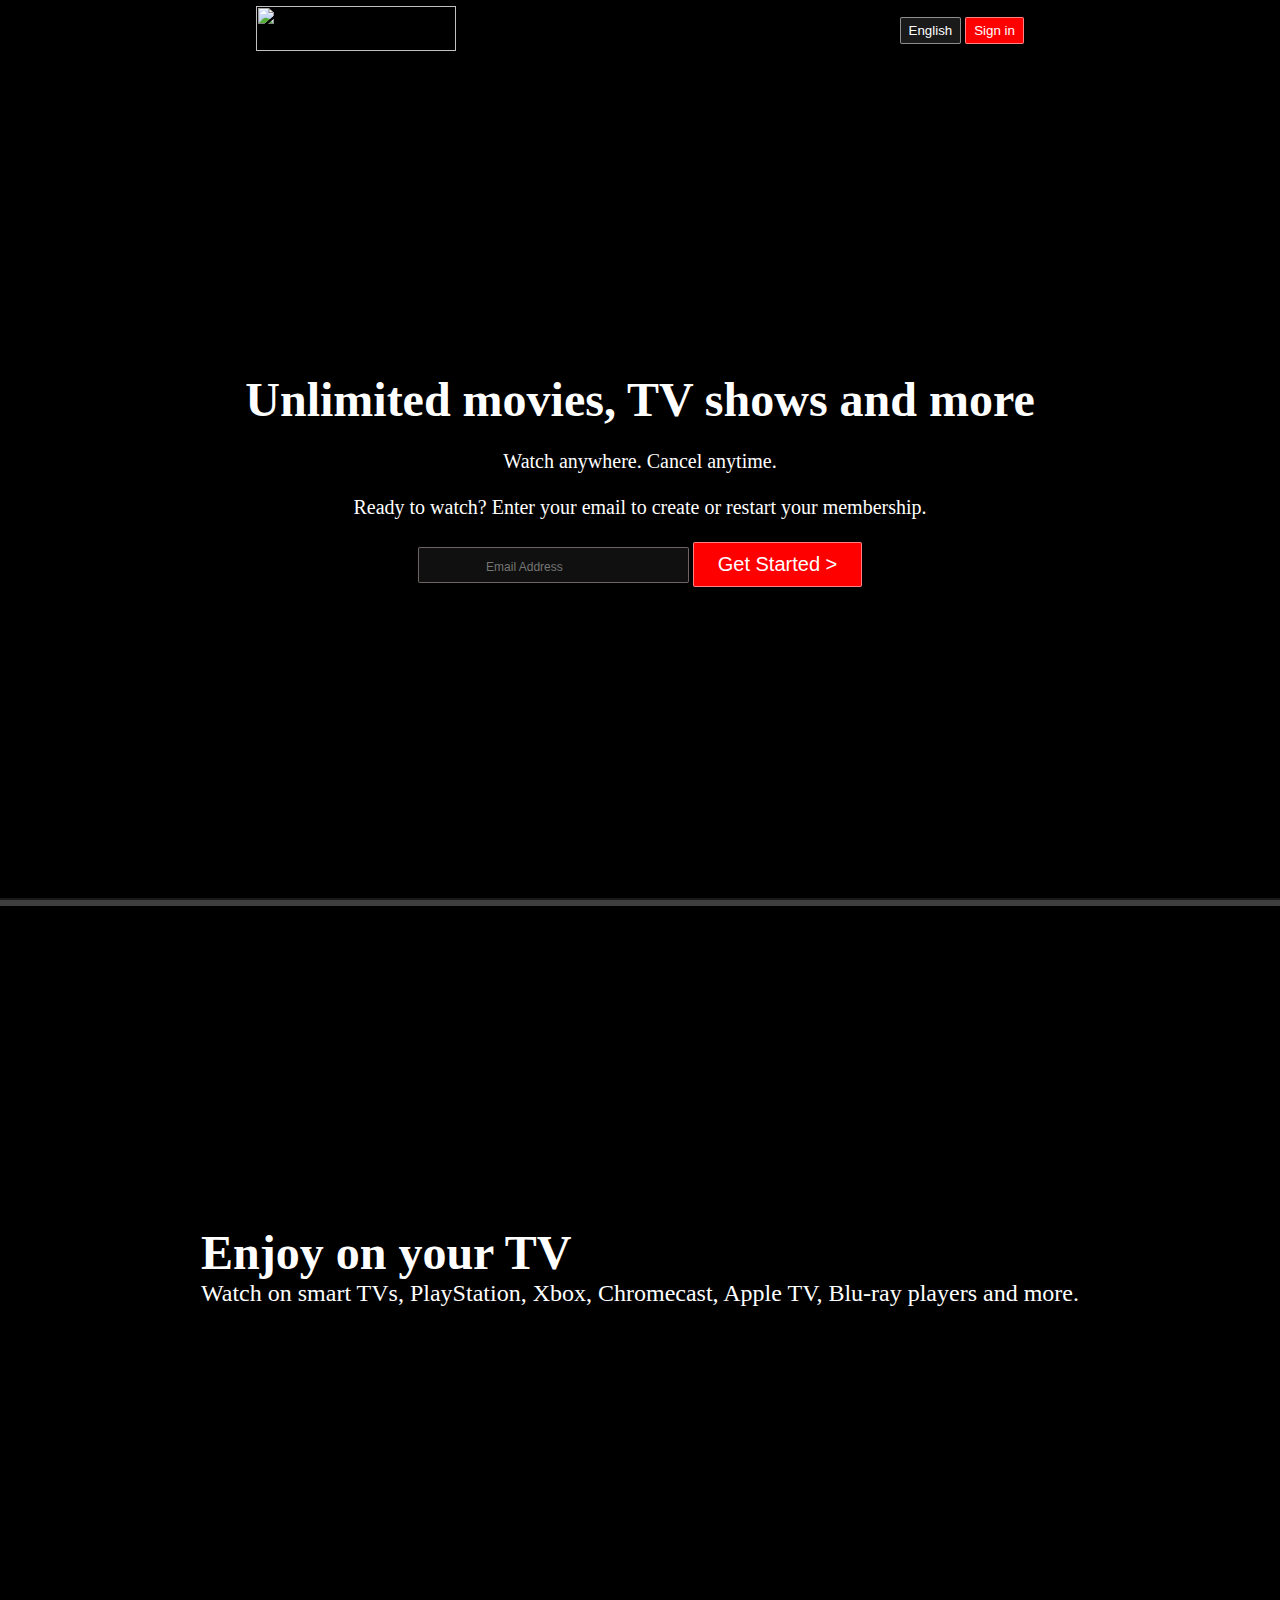
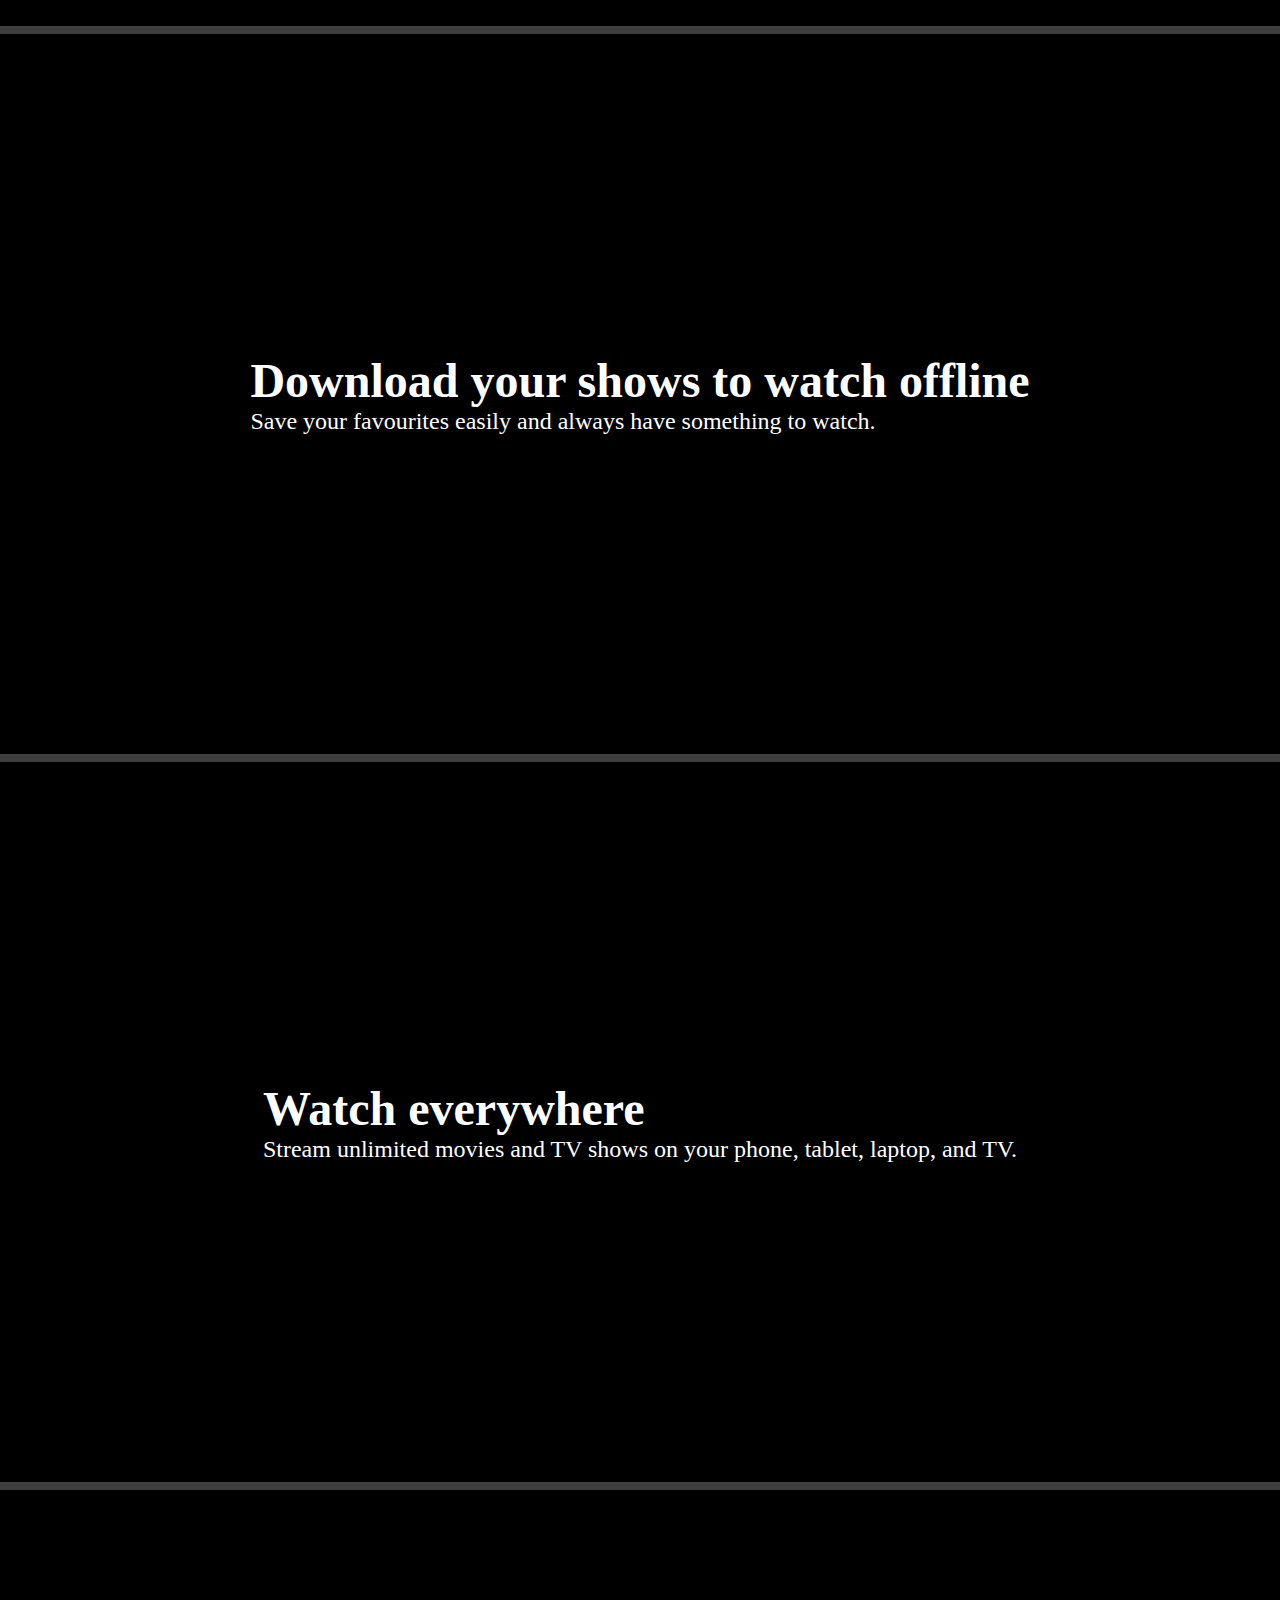
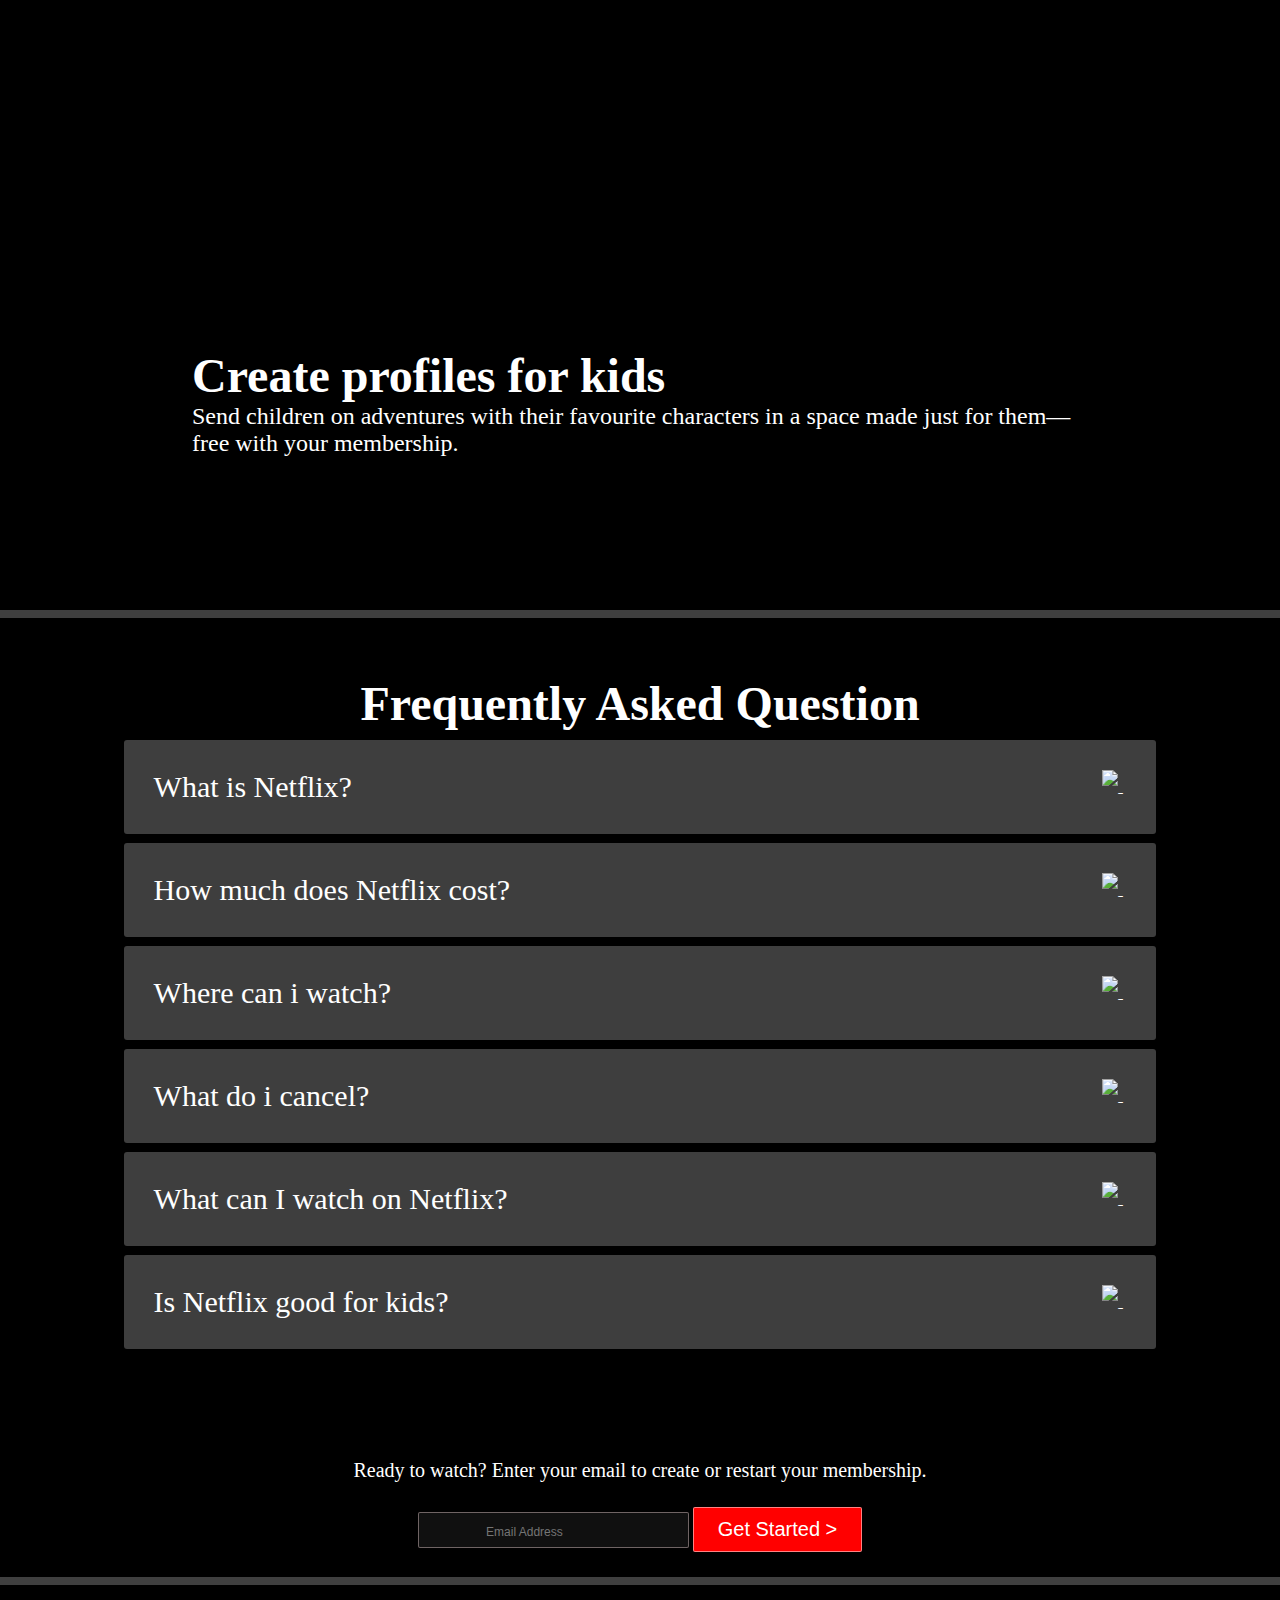
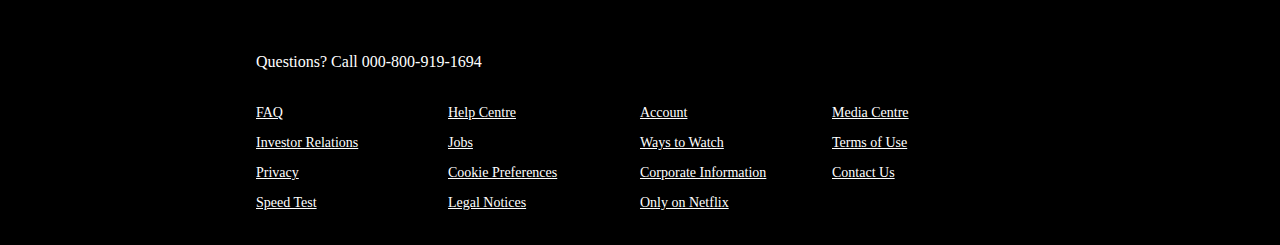
==== index.htm @ 10cd5bab "Add files via upload" ====
<!DOCTYPE html>
<html lang="en">

<head>
    <meta charset="UTF-8">
    <meta name="viewport" content="width=device-width, initial-scale=1.0">
    <title>document</title>
    <link rel="stylesheet" href="style.css">
</head>

<body>

    <div class="main">
        <nav>
            <span>
                <img class="logo1" width="23px" src="assets/img/logo.svg" alt="">
            </span>
            <div class="buttonnav">
                <button class="btn">English</button>
                <button class="btn btn-red-sn">Sign in</button>
            </div>
        </nav>
        <div class="box">


            Ready to watch? Enter your email to create or restart your membership.
        </div>
        <div class="hero">
            
             <span>
                Unlimited movies, TV shows and more
            </span>
            <span>Watch anywhere. Cancel anytime.
            </span>
            <span>Ready to watch? Enter your email to create or restart your membership.</span>
            <div class="herobuttons">
                <input type="text" placeholder="
                Email Address">
                <button class="btn btn-red">Get Started > </button>
            </div>
        </div>
        <div class="line">
        </div>

        <div>
            <section class="first">
                <div>
                    <span h>Enjoy on your TV
                    </span>
                    <span>Watch on smart TVs, PlayStation, Xbox, Chromecast, Apple TV, Blu-ray players and more.
                    </span>
                </div>
                <div class="sec1img">
                    <img src="https://assets.nflxext.com/ffe/siteui/acquisition/ourStory/fuji/desktop/tv.png" alt="">
                    <video
                        src="https://assets.nflxext.com/ffe/siteui/acquisition/ourStory/fuji/desktop/video-tv-in-0819.m4v"
                        autoplay loop muted></video>
                </div>
            </section>


            <div class="line">
            </div>


            <section class="first second">

                <div class="sec1img">
                    <img src="https://assets.nflxext.com/ffe/siteui/acquisition/ourStory/fuji/desktop/mobile-0819.jpg"
                        alt="">
                </div>
                <div>
                    <span h>Download your shows to watch offline
                    </span>
                    <span>Save your favourites easily and always have something to watch.
                    </span>
                </div>
            </section>

            <div class="line">
            </div>


            <section class="first third">
                <div>
                    <span h>Watch everywhere
                    </span>
                    <span>Stream unlimited movies and TV shows on your phone, tablet, laptop, and TV.
                    </span>
                </div>
                <div class="sec1img thirdvid">
                    <img src="https://assets.nflxext.com/ffe/siteui/acquisition/ourStory/fuji/desktop/device-pile-in.png"
                        alt="">
                    <video
                        src="https://assets.nflxext.com/ffe/siteui/acquisition/ourStory/fuji/desktop/video-devices-in.m4v"
                        autoplay loop muted></video>
                </div>
            </section>

            <div class="line">
            </div>


            <section class="first second">

                <div class="sec1img">
                    <img src="https://occ-0-2590-2164.1.nflxso.net/dnm/api/v6/19OhWN2dO19C9txTON9tvTFtefw/AAAABVr8nYuAg0xDpXDv0VI9HUoH7r2aGp4TKRCsKNQrMwxzTtr-NlwOHeS8bCI2oeZddmu3nMYr3j9MjYhHyjBASb1FaOGYZNYvPBCL.png?r=54d"
                        alt="">
                </div>
                <div>
                    <span h>Create profiles for kids
                    </span>
                    <span>Send children on adventures with their favourite characters in a space made just for them—free
                        with your membership.
                    </span>
                </div>
            </section>

            <div class="line">
            </div>


            <section class="faq">
                <h2>Frequently Asked Question</h2>
                <div class="faqbox">
                    <span>
                        What is Netflix?
                    </span>
                    <img src="https://cdn.hugeicons.com/icons/plus-sign-stroke-rounded.svg" alt="plus-sign" width="24"
                        height="24" />
                </div>

                <div class="faqbox">
                    <span>
                        How much does Netflix cost?
                    </span>
                    <img src="https://cdn.hugeicons.com/icons/plus-sign-stroke-rounded.svg" alt="plus-sign" width="24"
                        height="24" />
                </div>

                <div class="faqbox">
                    <span>
                        Where can i watch?
                    </span>
                    <img src="https://cdn.hugeicons.com/icons/plus-sign-stroke-rounded.svg" alt="plus-sign" width="24"
                        height="24" />
                </div>

                <div class="faqbox"> 
                    <span>
                        What do i cancel?
                    </span>
                    <img src="https://cdn.hugeicons.com/icons/plus-sign-stroke-rounded.svg" alt="plus-sign" width="24"
                        height="24" />
                </div>

                <div class="faqbox">
                    <span>
                        What can I watch on Netflix?
                    </span>
                    <img src="https://cdn.hugeicons.com/icons/plus-sign-stroke-rounded.svg" alt="plus-sign" width="24"
                        height="24" />
                </div>

                <div class="faqbox">
                    <span>
                        Is Netflix good for kids?
                    </span>
                    <img src="https://cdn.hugeicons.com/icons/plus-sign-stroke-rounded.svg" alt="plus-sign" width="24"
                        height="24" />
                </div>


            </section>

            <div class="botuu">
                <span class="botuu1">Ready to watch? Enter your email to create or restart your membership.</span>
                <div class="herobuttons">
                    <input type="text" placeholder="
                Email Address">
                    <button class="btn btn-red">Get Started > </button>
                </div>
            </div>

            <div class="line">
            </div>

            <footer>
                <div class="questions">
                Questions? Call 000-800-919-1694
                </div>
                <div class="footer">
                    <div class="footer-item">
                        <a href="https://www.wikipedia.org/">FAQ</a>
                        <a href="#">Investor Relations</a>
                        <a href="#">Privacy</a>
                        <a href="#">Speed Test</a>
                    </div>

                    <div class="footer-item">
                        <a href="#">
                            Help Centre</a>
                        <a href="#">Jobs</a>
                        <a href="#">
                            Cookie Preferences</a>
                        <a href="#">Legal Notices</a>
                    </div>

                    <div class="footer-item">
                        <a href="#">Account
                        <a href="#">Ways to Watch</a>
                        <a href="#">Corporate Information</a>
                        <a href="#">
                            Only on Netflix</a>
                    </div>

                    <div class="footer-item">
                        <a href="#">
                            Media Centre</a>
                        <a href="#">Terms of Use</a>
                        <a href="#">
                            Contact Us</a>
                        <!-- <a href="#">
                            Legal Notices</a> -->
                    </div>
                </div>
            </footer>



</body>
</html>
---- style.css ----
* {
    padding: 0;
    margin: 0;
}

body {
    background-color: black;
}

.main {
    background-image: url("assets/img/background.jpg");
    height: 100vh;
    background-size: max(1200px, 100vw);
    background-position: center center;
    position: relative;
    background-repeat: no-repeat;
}

.box {
    height: 100vh;
    width: 100%;
    opacity: 0.6;
    background-color: black;
    position: absolute;
    top: 0%;
}

nav {
    display: flex;
    max-width: 60vw;
    margin: auto;
    align-items: center;
    justify-content: space-between;
    height: 60px;
}

.logo1 {
    height: 45px;
    width: 200px;
    position: relative;
    z-index: 10;
}

.buttonnav {
    position: relative;
    z-index: 10;
}

.hero {
    padding: 0 30px;
    text-align: center;
    height: calc(100% - 62px);
    color: white;
    display: flex;
    align-items: center;
    justify-content: center;
    flex-direction: column;
    position: relative;
    gap: 23px;
}

.hero> :first-child {
    font-size: 48px;
    font-weight: 900;
    text-align: center;

}

.hero> :nth-child(2) {
    font-weight: 400; 
    font-size: 20px;
    text-align: center;
}

.hero> :nth-child(3) {
    font-size: 20px;
    font-weight: 400;
    text-align: center;
}

.line {
    height: 8px;
    background-color: rgb(63, 63, 63);
}

.btn {
    padding: 5px 8px;
    font-weight: 500;
    background-color: rgba(253, 253, 253, 0.1);
    color: white;
    border: 1px solid rgba(255, 255, 255, 0.51);
    border-radius: 2px;
}

.btn-red {
    background-color: red;
    color: white;
    padding: 10px 24px;
    font-size: 20px;
    border-radius: 2px;
    font-weight: 300;
}

.btn-red-sn {
    background-color: red;
    color: white;
}

.hero-buttons {
    display: flex;
    align-items: center;
    justify-content: center;
    gap: 16px;
}

.main input {
    color: azure;
    padding: 12px 100px 8px 14px;
    font-size: 12px;
    border-radius: 2px;
    font-weight: 500;
    background-color: rgba(23, 23, 23, 0.7);
    border: 1px solid rgba(254, 227, 227, 0.4);
}

.first {
    height: 80vh;
    display: flex;
    justify-content: center;
    margin: auto;
    color: white;
    max-width: 70vw;
    align-items: center;
}
@media screen and (max-width: 1300px){
        .first{
            flex-wrap: wrap;
        }
}
.sec1img {
    position: relative;
}

.sec1img img {
    max-width: 30vw;
    position: relative;
    z-index: 10;
}

.sec1img video {
    max-width: 25vw;
    position: absolute;
    top: 51px;
    right: 0;
}

.first>div {
    display: flex;
    flex-direction: column;
    padding: 34px 0;
}

.first>div :nth-child(1) {
    font-size: 48px;
    font-weight: bolder;
}

.first>div :nth-child(2) {
    font-size: 24px;
    font-weight: 50;
}

.thirdvid video {
    top: 50px;
    right: 80px;
    max-width: 18vw;
}
.faq{
    background-color: black;
    color: white;
    padding: 34px;
    margin: 24px;
}
.faq h2{
    text-align: center;
    font-size: 48px;
    
}
.faqbox:hover{
    /* background-color: red; */
    background-color: rgb(41, 41, 41);
    transition: all 1s ease-out;
}
.faqbox {
    font-size: 30px;
    border-radius: 3px;
    background-color: #3e3e3e;
    display: flex;
    justify-content:space-between;
    padding: 30px;
    max-width: 76vw;
    margin-top: 9px;
    margin-left: auto;
    margin-right: auto;
    margin-bottom: 2px;
    cursor: pointer;

}
.faqbox svg{
    filter: invert(1);
}

.botuu{
    color: white;
    display: flex;
    align-items: center;
    justify-content: center;
    flex-direction: column;
    padding: 25px;
}
.botuu1{
    font-size: 20px;
    padding: 25px;
    /* text-decoration: underline; */
}
footer{
    color: white;
    max-width: 60vw;
    margin: auto;
    padding: 34px;
}
footer .questions{
    padding: 34px 0;
}
.footer{
    display: grid;
    grid-template-columns: 1fr 1fr 1fr 1fr;
    color: white;
    
}
.footer-item{
    display: flex;
    flex-direction: column;
    gap: 14px;
}

.footer a{
    text-decoration: underline;
    color: white;
    font-size: 14px;
}
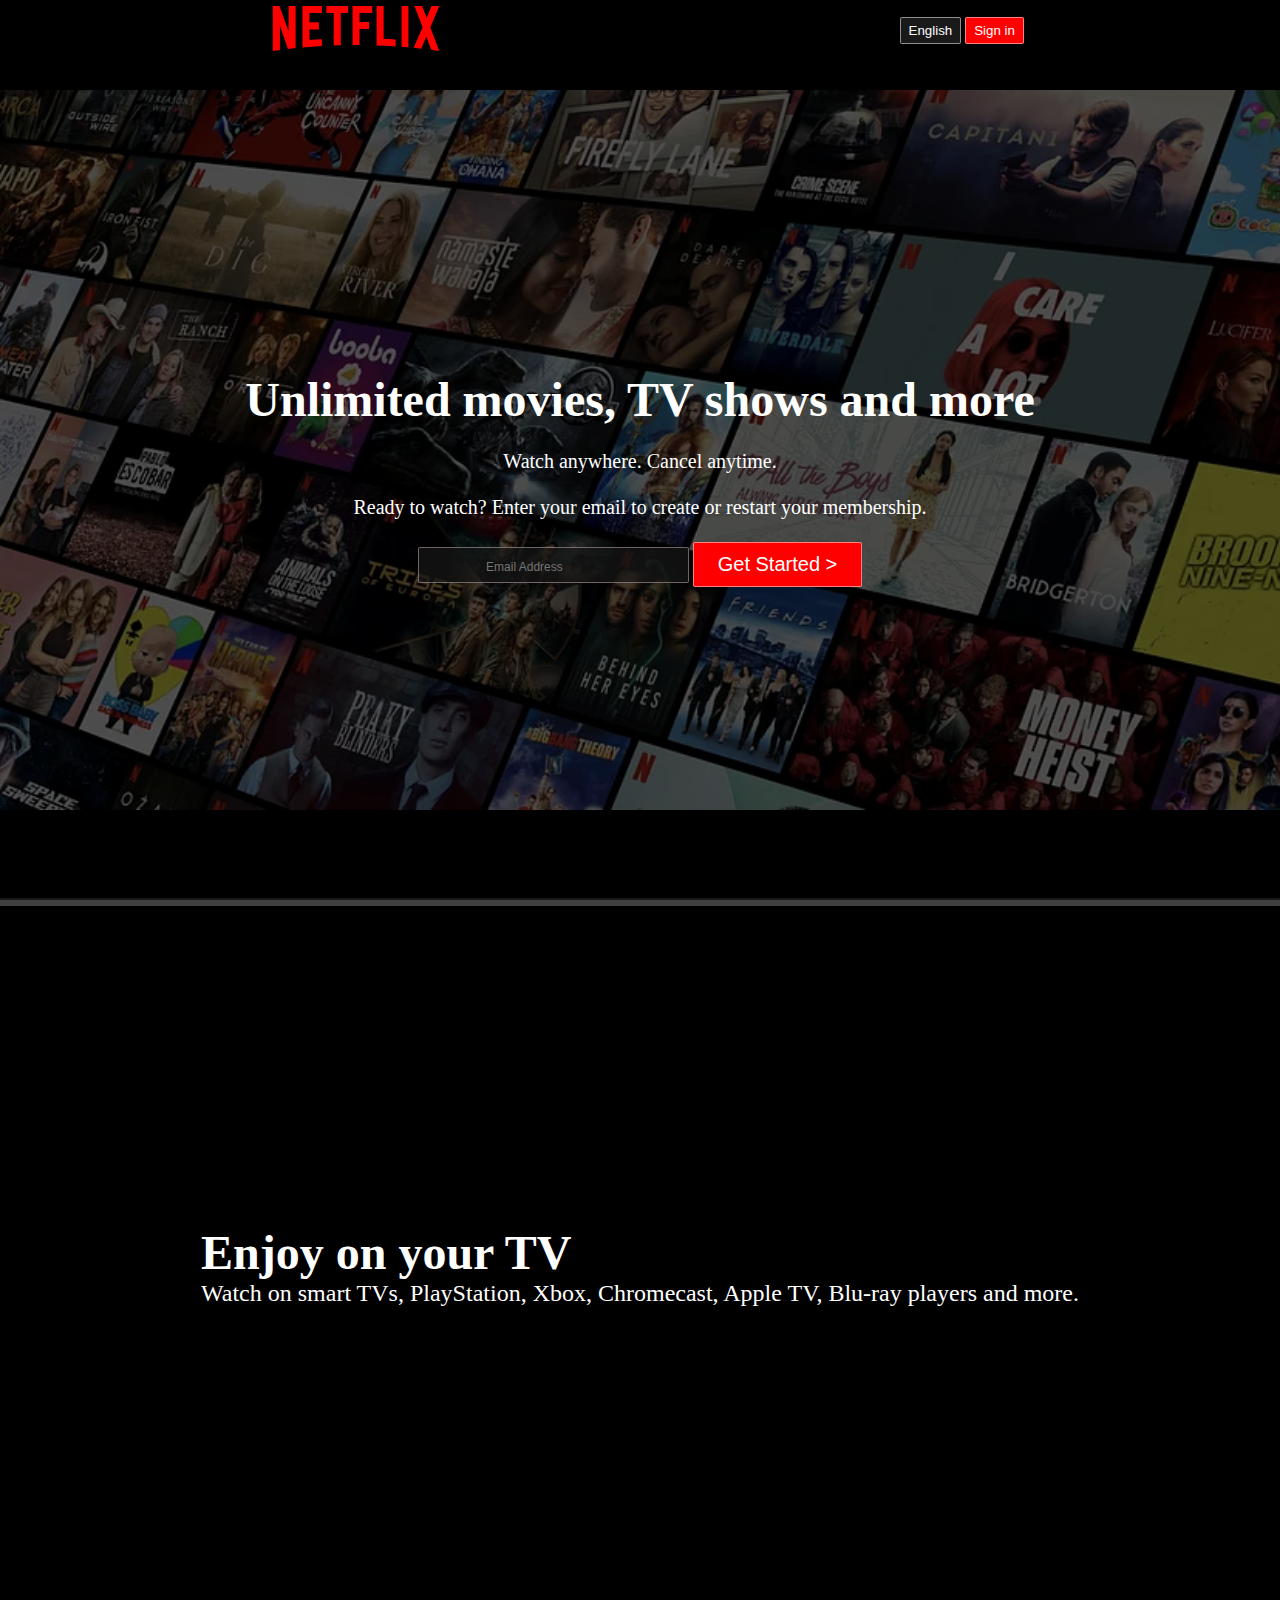
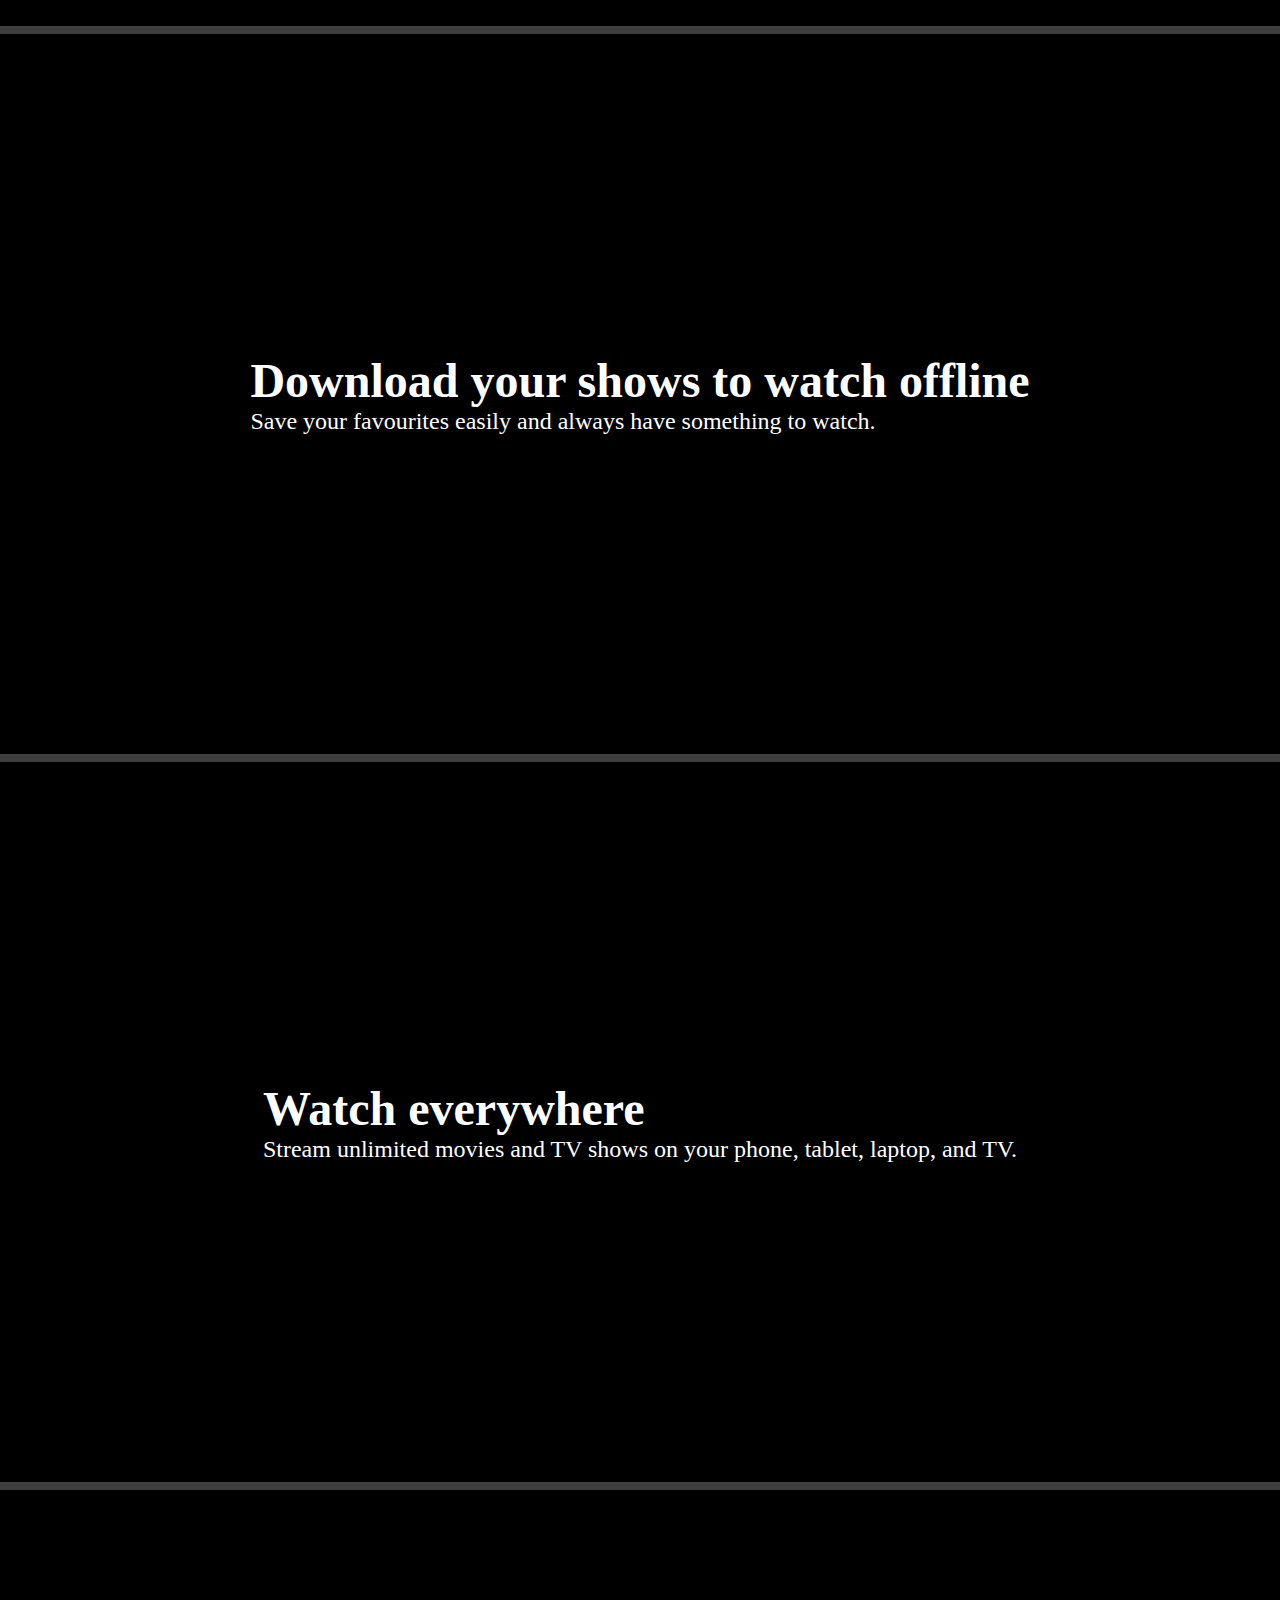
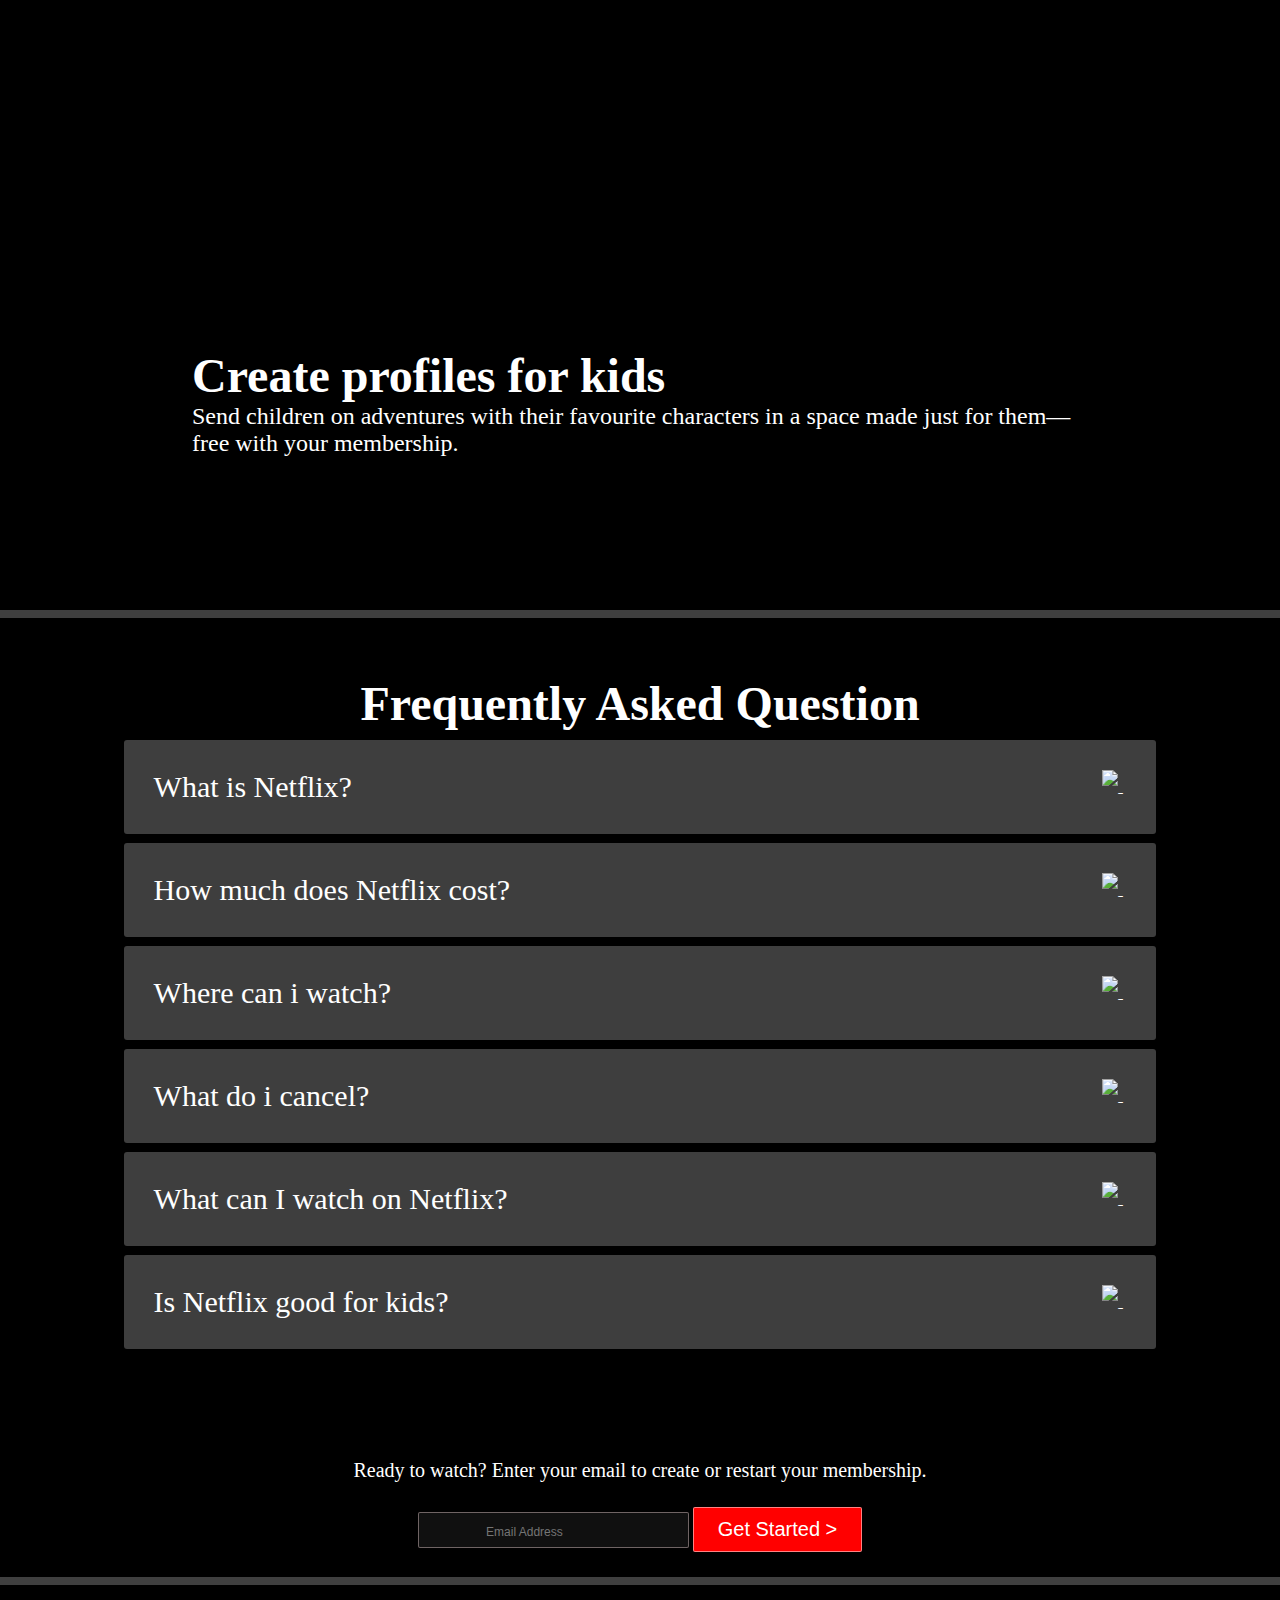
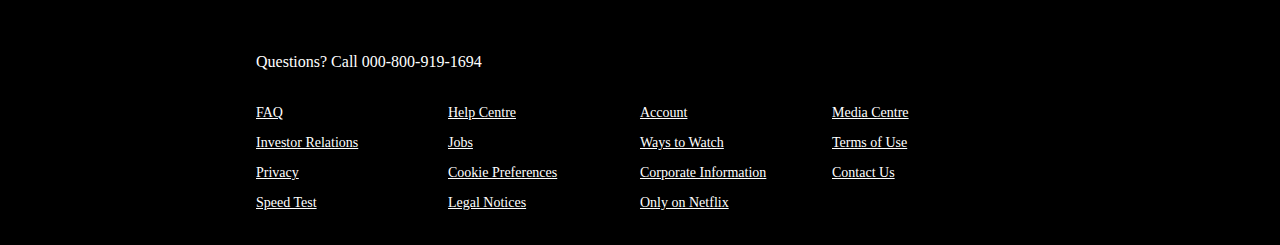
==== commit 3c588ccf: "Update index.htm" ====
--- a/index.htm
+++ b/index.htm
@@ -13,7 +13,7 @@
     <div class="main">
         <nav>
             <span>
-                <img class="logo1" width="23px" src="assets/img/logo.svg" alt="">
+                <img class="logo1" width="23px" src="logo.svg" alt="">
             </span>
             <div class="buttonnav">
                 <button class="btn">English</button>
@@ -229,4 +229,4 @@
 
 
 </body>
-</html>+</html>
--- a/style.css
+++ b/style.css
@@ -8,7 +8,7 @@
 }
 
 .main {
-    background-image: url("assets/img/background.jpg");
+    background-image: url("background.jpg");
     height: 100vh;
     background-size: max(1200px, 100vw);
     background-position: center center;
@@ -248,4 +248,4 @@
     text-decoration: underline;
     color: white;
     font-size: 14px;
-}+}
